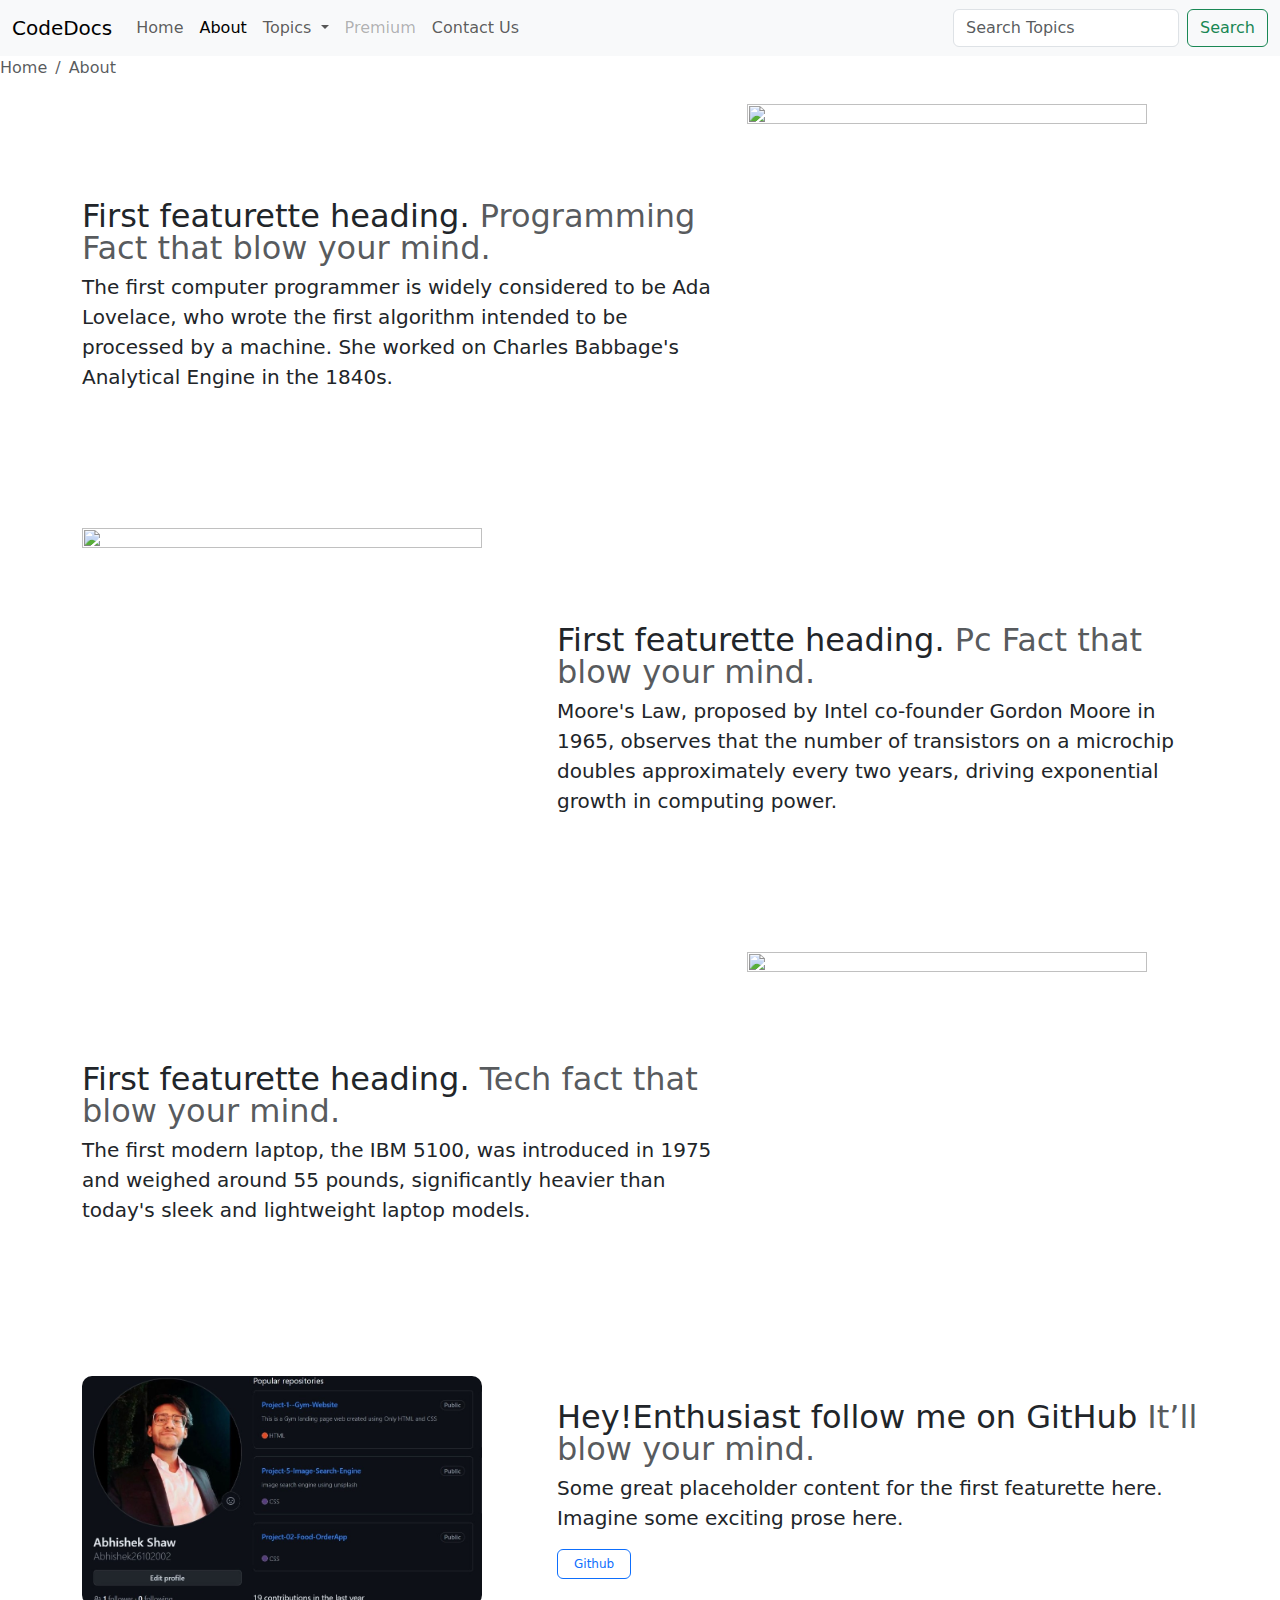
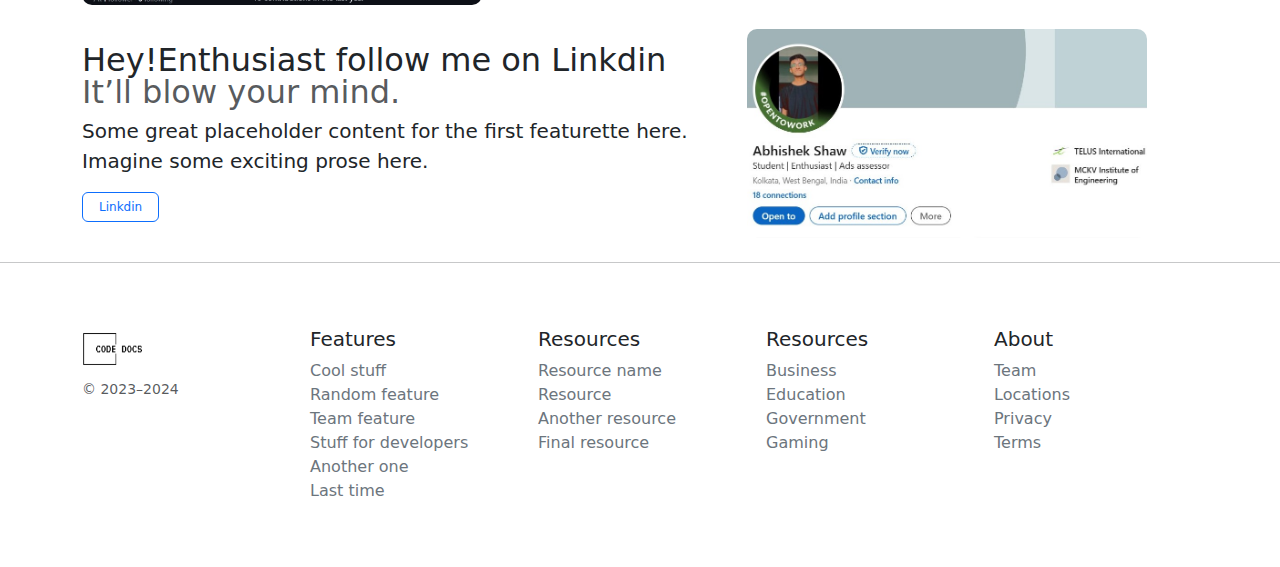
==== about.html @ 48eea084 "First Commit on 15 Mar 24" ====
<!doctype html>
<html lang="en">

<head>
    <meta charset="utf-8">
    <meta name="viewport" content="width=device-width, initial-scale=1">
    <title>CodeDocs : Learn What is best For You</title>
    <link href="https://cdn.jsdelivr.net/npm/bootstrap@5.3.3/dist/css/bootstrap.min.css" rel="stylesheet"
        integrity="sha384-QWTKZyjpPEjISv5WaRU9OFeRpok6YctnYmDr5pNlyT2bRjXh0JMhjY6hW+ALEwIH" crossorigin="anonymous">

    <style src="style.css"></style>
</head>

<body>

    <!-- Nav Bar -->
    <nav class="navbar navbar-expand-lg bg-body-tertiary">
        <div class="container-fluid">
            <a class="navbar-brand" href="index.html">CodeDocs</a>
            <button class="navbar-toggler" type="button" data-bs-toggle="collapse"
                data-bs-target="#navbarSupportedContent" aria-controls="navbarSupportedContent" aria-expanded="false"
                aria-label="Toggle navigation">
                <span class="navbar-toggler-icon"></span>
            </button>
            <div class="collapse navbar-collapse" id="navbarSupportedContent">
                <ul class="navbar-nav me-auto mb-2 mb-lg-0">
                    <li class="nav-item">
                        <a class="nav-link " aria-current="page" href="index.html">Home</a>
                    </li>
                    <li class="nav-item">
                        <a class="nav-link active" href="about.html">About</a>
                    </li>

                    <li class="nav-item dropdown">
                        <a class="nav-link dropdown-toggle" href="#" role="button" data-bs-toggle="dropdown"
                            aria-expanded="false">
                            Topics
                        </a>
                        <ul class="dropdown-menu">
                            <li><a class="dropdown-item" href="index.html#java">Java</a></li>
                            <li><a class="dropdown-item" href="index.html#Projects">Web-Dev</a></li>
                            <li>
                                <hr class="dropdown-divider">
                            </li>
                            <li><a class="dropdown-item" href="index.html#CheatSheet">CheatSheet</a></li>
                            <li><a class="dropdown-item" href="index.html#Roadmap">Roadmap</a></li>
                            <li><a class="dropdown-item" href="index.html#Youtube">YouTube Links</a></li>
                        </ul>
                    </li>
                    <li class="nav-item">
                        <a class="nav-link disabled" aria-disabled="true">Premium</a>
                    </li>
                    <li class="nav-item">
                        <a class="nav-link" href="contact.html">Contact Us</a>
                    </li>
                </ul>
                <form class="d-flex" role="search">
                    <input class="form-control me-2" type="search" placeholder="Search Topics" aria-label="Search">
                    <button class="btn btn-outline-success" type="submit">Search</button>
                </form>
            </div>
        </div>
    </nav>


    <!-- Simple Bread Crumb -->
    <nav aria-label="breadcrumb">
        <ol class="breadcrumb">
            <li class="breadcrumb-item active" aria-current="page">Home</li>
            <li class="breadcrumb-item active" aria-current="page">About</li>
        </ol>
    </nav>

    <!-- About -->

    <div class="container">
        <div class="row featurette d-flex justify-content-center align-items-center my-4">
            <div class="col-md-7">
                <h2 class="featurette-heading fw-normal lh-1">First featurette heading. <span
                        class="text-body-secondary"> Programming Fact that blow your mind.</span></h2>
                <p class="lead">The first computer programmer is widely considered to be Ada Lovelace, who wrote the
                    first algorithm intended to be processed by a machine. She worked on Charles Babbage's Analytical
                    Engine in the 1840s.</p>
            </div>
            <div class="col-md-5">
                <img class="bd-placeholder-img bd-placeholder-img-lg featurette-image img-fluid mx-auto" width="400"
                    height="400" src="https://source.unsplash.com/random/400×400/?laptop" alt="">
            </div>
        </div>
        <div class="row featurette d-flex justify-content-center align-items-center my-4">
            <div class="col-md-7 order-md-2">
                <h2 class="featurette-heading fw-normal lh-1">First featurette heading. <span
                        class="text-body-secondary">Pc Fact that blow your mind.</span></h2>
                <p class="lead"> Moore's Law, proposed by Intel co-founder Gordon Moore in 1965, observes that the
                    number of transistors on a microchip doubles approximately every two years, driving exponential
                    growth in computing power.</p>
            </div>
            <div class="col-md-5 order-md-1">
                <img class="bd-placeholder-img bd-placeholder-img-lg featurette-image img-fluid mx-auto" width="400"
                    height="400" src="https://source.unsplash.com/random/400×400/?tech" alt="">
            </div>
        </div>
        <div class="row featurette d-flex justify-content-center align-items-center my-4">
            <div class="col-md-7 ">
                <h2 class="featurette-heading fw-normal lh-1">First featurette heading. <span
                        class="text-body-secondary">Tech fact that blow your mind.</span></h2>
                <p class="lead">The first modern laptop, the IBM 5100, was introduced in 1975 and weighed around 55
                    pounds, significantly heavier than today's sleek and lightweight laptop models.</p>
            </div>
            <div class="col-md-5">
                <img class="bd-placeholder-img bd-placeholder-img-lg featurette-image img-fluid mx-auto" width="400"
                    height="400" src="https://source.unsplash.com/random/400×400/?code" alt="">
            </div>
        </div>
        <div class="row featurette d-flex justify-content-center align-items-center my-4">
            <div class="col-md-7 order-md-2">
                <h2 class="featurette-heading fw-normal lh-1">Hey!Enthusiast follow me on GitHub<span
                        class="text-body-secondary"> It’ll blow your mind.</span></h2>
                <p class="lead">Some great placeholder content for the first featurette here. Imagine some exciting
                    prose here.</p>
                <button type="button" class="btn btn-outline-primary"
                    style="--bs-btn-padding-y: .3rem; --bs-btn-padding-x: 1rem; --bs-btn-font-size: .75rem; "onclick="window.open('https://github.com/Abhishek26102002', '_blank')">
                    Github
                </button>
            </div>
            <div class="col-md-5 order-md-1">
                <img class="bd-placeholder-img bd-placeholder-img-lg featurette-image img-fluid mx-auto" width="400"
                    height="400" style="border-radius: 10px;" src="gfg.jpg" alt="">
            </div>
        </div>
        <div class="row featurette d-flex justify-content-center align-items-center my-4">
            <div class="col-md-7 ">
                <h2 class="featurette-heading fw-normal lh-1">Hey!Enthusiast follow me on Linkdin<span
                        class="text-body-secondary"> It’ll blow your mind.</span></h2>
                <p class="lead">Some great placeholder content for the first featurette here. Imagine some exciting
                    prose here.</p>
                <button type="button" class="btn btn-outline-primary"
                    style="--bs-btn-padding-y: .3rem; --bs-btn-padding-x: 1rem; --bs-btn-font-size: .75rem; "onclick="window.open('https://www.linkedin.com/in/abhishek-shaw-0528a7260/', '_blank')">
                    Linkdin
                </button>
            </div>
            <div class="col-md-5">
                <img class="bd-placeholder-img bd-placeholder-img-lg featurette-image img-fluid mx-auto" width="400"
                    height="400" style="border-radius: 10px;" src="linkdin.jpg" alt="">
            </div>
        </div>
    </div>

    <hr class="featurette-divider">
    <!-- Footer -->
    <footer class="container py-5">
        <div class="row">
            <div class="col-12 col-md">
                <!-- <svg xmlns="http://www.w3.org/2000/svg" width="24" height="24" fill="none" stroke="currentColor"
                    stroke-linecap="round" stroke-linejoin="round" stroke-width="2" class="d-block mb-2" role="img"
                    viewBox="0 0 24 24">
                    <title>Product</title>
                    <circle cx="12" cy="12" r="10"></circle>
                    <path
                        d="M14.31 8l5.74 9.94M9.69 8h11.48M7.38 12l5.74-9.94M9.69 16L3.95 6.06M14.31 16H2.83m13.79-4l-5.74 9.94">
                    </path>
                </svg> -->
                <img src="logo.png" alt="" width="74" height="44" fill="none" stroke="currentColor"
                    stroke-linecap="round" stroke-linejoin="round" stroke-width="2" class="d-block mb-2" role="img"
                    viewBox="0 0 24 24">
                <title>Product</title>
                <circle cx="12" cy="12" r="10"></circle>
                <path
                    d="M14.31 8l5.74 9.94M9.69 8h11.48M7.38 12l5.74-9.94M9.69 16L3.95 6.06M14.31 16H2.83m13.79-4l-5.74 9.94">
                </path>
                <small class="d-block mb-3 text-body-secondary">© 2023–2024</small>
            </div>
            <div class="col-6 col-md">
                <h5>Features</h5>
                <ul class="list-unstyled text-small">
                    <li><a class="link-secondary text-decoration-none" href="#">Cool stuff</a></li>
                    <li><a class="link-secondary text-decoration-none" href="#">Random feature</a></li>
                    <li><a class="link-secondary text-decoration-none" href="#">Team feature</a></li>
                    <li><a class="link-secondary text-decoration-none" href="#">Stuff for developers</a></li>
                    <li><a class="link-secondary text-decoration-none" href="#">Another one</a></li>
                    <li><a class="link-secondary text-decoration-none" href="#">Last time</a></li>
                </ul>
            </div>
            <div class="col-6 col-md">
                <h5>Resources</h5>
                <ul class="list-unstyled text-small">
                    <li><a class="link-secondary text-decoration-none" href="#">Resource name</a></li>
                    <li><a class="link-secondary text-decoration-none" href="#">Resource</a></li>
                    <li><a class="link-secondary text-decoration-none" href="#">Another resource</a></li>
                    <li><a class="link-secondary text-decoration-none" href="#">Final resource</a></li>
                </ul>
            </div>
            <div class="col-6 col-md">
                <h5>Resources</h5>
                <ul class="list-unstyled text-small">
                    <li><a class="link-secondary text-decoration-none" href="#">Business</a></li>
                    <li><a class="link-secondary text-decoration-none" href="#">Education</a></li>
                    <li><a class="link-secondary text-decoration-none" href="#">Government</a></li>
                    <li><a class="link-secondary text-decoration-none" href="#">Gaming</a></li>
                </ul>
            </div>
            <div class="col-6 col-md">
                <h5>About</h5>
                <ul class="list-unstyled text-small">
                    <li><a class="link-secondary text-decoration-none" href="#">Team</a></li>
                    <li><a class="link-secondary text-decoration-none" href="#">Locations</a></li>
                    <li><a class="link-secondary text-decoration-none" href="#">Privacy</a></li>
                    <li><a class="link-secondary text-decoration-none" href="#">Terms</a></li>
                </ul>
            </div>
        </div>
    </footer>

    <script src="script.js"></script>
    <script src="https://cdn.jsdelivr.net/npm/bootstrap@5.3.3/dist/js/bootstrap.bundle.min.js"
        integrity="sha384-YvpcrYf0tY3lHB60NNkmXc5s9fDVZLESaAA55NDzOxhy9GkcIdslK1eN7N6jIeHz"
        crossorigin="anonymous"></script>
</body>

</html>
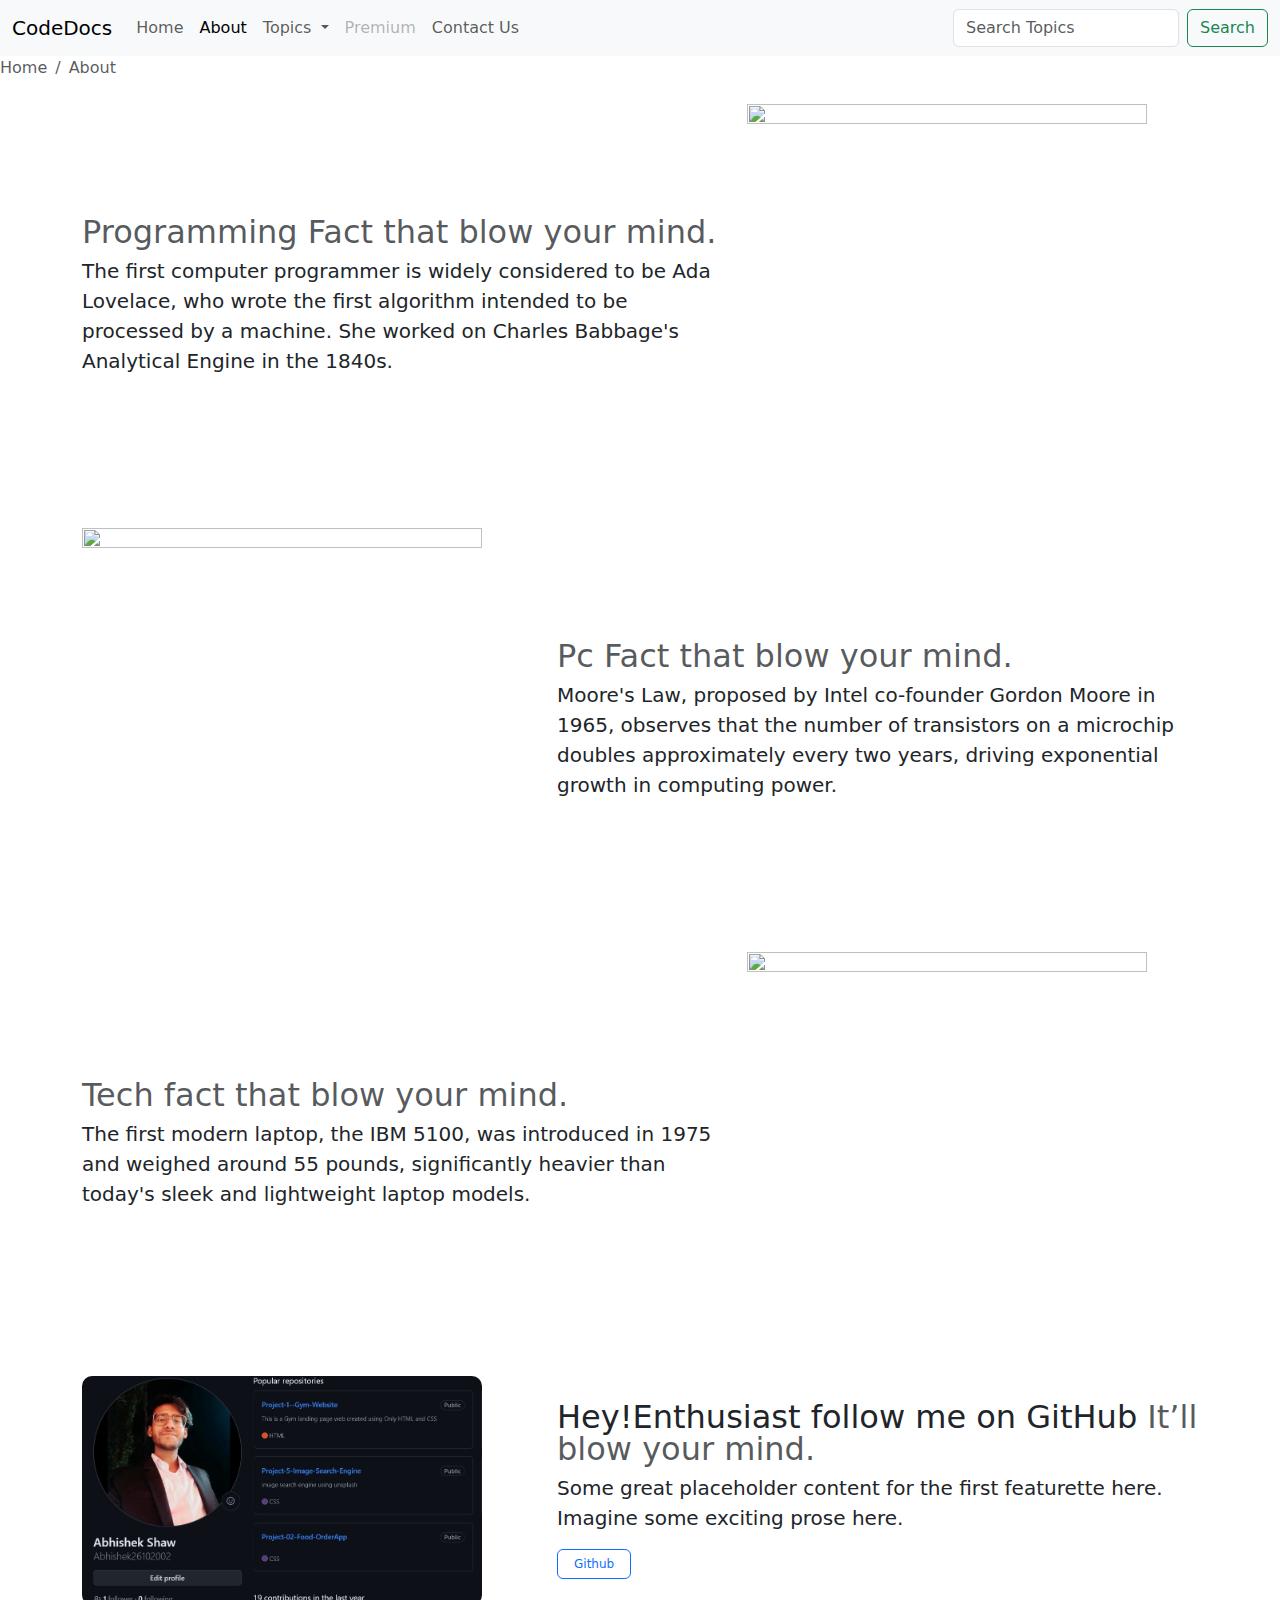
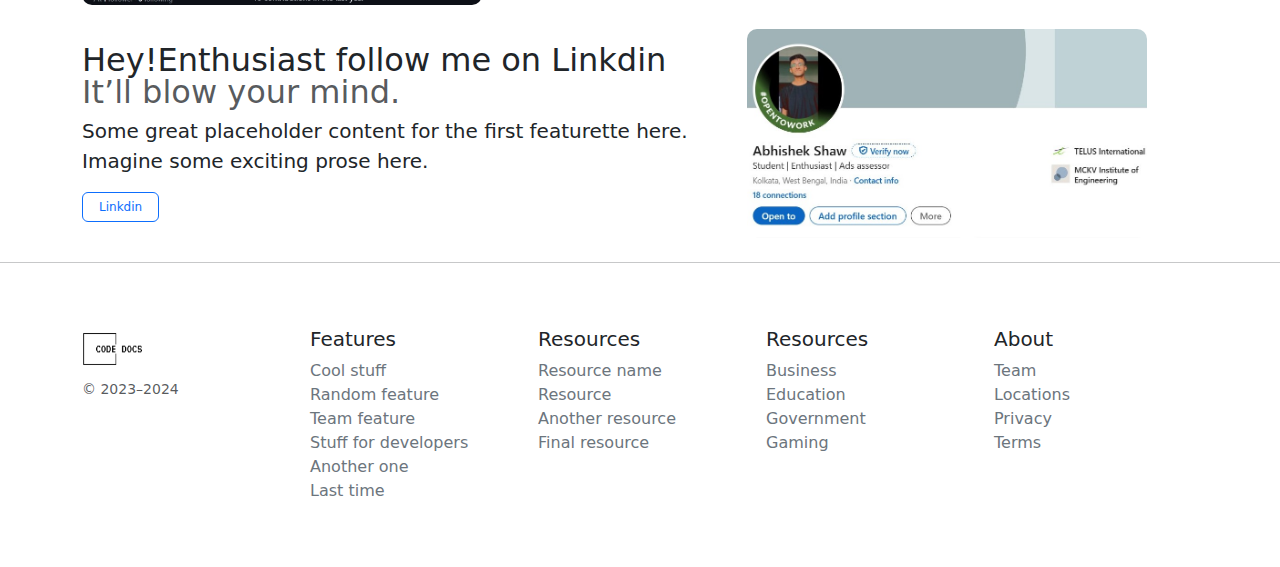
==== commit bfc14a3e: "Update about.html" ====
--- a/about.html
+++ b/about.html
@@ -76,7 +76,7 @@
     <div class="container">
         <div class="row featurette d-flex justify-content-center align-items-center my-4">
             <div class="col-md-7">
-                <h2 class="featurette-heading fw-normal lh-1">First featurette heading. <span
+                <h2 class="featurette-heading fw-normal lh-1"><span
                         class="text-body-secondary"> Programming Fact that blow your mind.</span></h2>
                 <p class="lead">The first computer programmer is widely considered to be Ada Lovelace, who wrote the
                     first algorithm intended to be processed by a machine. She worked on Charles Babbage's Analytical
@@ -89,7 +89,7 @@
         </div>
         <div class="row featurette d-flex justify-content-center align-items-center my-4">
             <div class="col-md-7 order-md-2">
-                <h2 class="featurette-heading fw-normal lh-1">First featurette heading. <span
+                <h2 class="featurette-heading fw-normal lh-1"><span
                         class="text-body-secondary">Pc Fact that blow your mind.</span></h2>
                 <p class="lead"> Moore's Law, proposed by Intel co-founder Gordon Moore in 1965, observes that the
                     number of transistors on a microchip doubles approximately every two years, driving exponential
@@ -102,7 +102,7 @@
         </div>
         <div class="row featurette d-flex justify-content-center align-items-center my-4">
             <div class="col-md-7 ">
-                <h2 class="featurette-heading fw-normal lh-1">First featurette heading. <span
+                <h2 class="featurette-heading fw-normal lh-1"><span
                         class="text-body-secondary">Tech fact that blow your mind.</span></h2>
                 <p class="lead">The first modern laptop, the IBM 5100, was introduced in 1975 and weighed around 55
                     pounds, significantly heavier than today's sleek and lightweight laptop models.</p>
@@ -217,4 +217,4 @@
         crossorigin="anonymous"></script>
 </body>
 
-</html>+</html>
